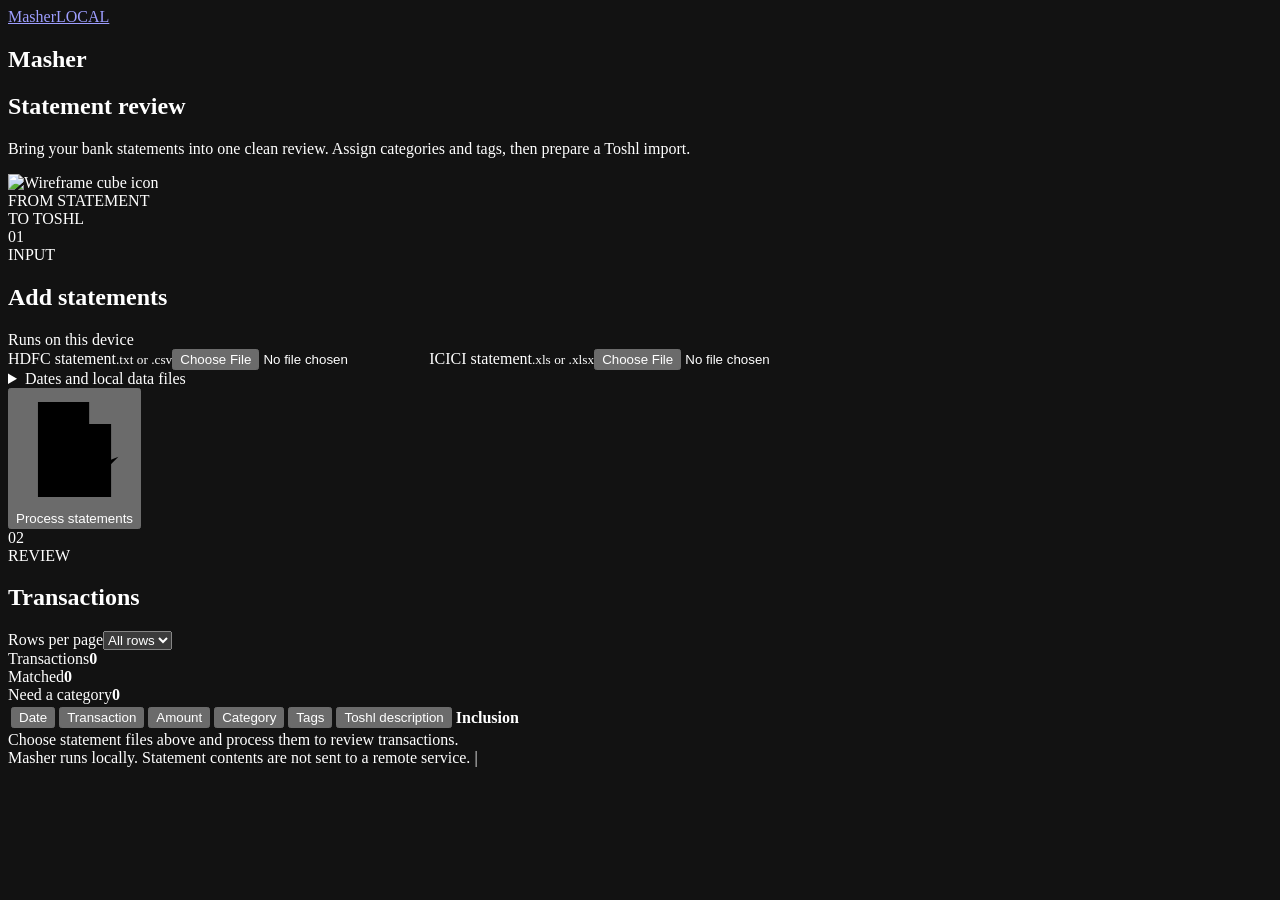
==== ui/static/index.html @ 63fa6dd4 "refactor: move test-ui off production line" ====
<!doctype html>
<html lang="en">
<head>
  <meta charset="utf-8">
  <meta name="viewport" content="width=device-width, initial-scale=1">
  <meta name="color-scheme" content="dark">
  <title>Masher</title>
  <link rel="icon" type="image/svg+xml" href="/static/masher-icon.svg?v=2">
  <link rel="stylesheet" href="/static/styles.css">
  <script src="/static/app.js" defer></script>
</head>
<body>
  <main class="shell">
    <header class="site-header">
      <a class="brand" href="#top" aria-label="Masher home"><span class="brand-name">Masher</span><span class="local-badge">LOCAL</span></a>
    </header>

    <section class="hero" id="top">
      <div class="hero-copy">
        <h1 id="setup-title">Masher</h1>
        <h2 class="hero-subtitle">Statement review</h2>
        <p>Bring your bank statements into one clean review. Assign categories and tags, then prepare a Toshl import.</p>
      </div>
      <div class="hero-index" aria-label="Workflow summary">
        <img class="doc-icon" src="/static/masher-icon.svg" alt="Wireframe cube icon">
        <div class="hero-index-copy">
          <div class="hero-index-rule"></div>
          <span class="eyebrow">FROM STATEMENT<br>TO TOSHL</span>
        </div>
      </div>
    </section>

    <section id="import-section" class="workflow-section setup-panel" aria-labelledby="input-title">
      <div class="section-heading">
        <div class="section-title"><span class="section-number">01</span><div class="section-heading-copy"><div class="eyebrow">INPUT</div><span class="section-heading-rule" aria-hidden="true"></span><h2 id="input-title">Add statements</h2></div></div>
        <span class="local-status"><span class="status-dot"></span>Runs on this device</span>
      </div>
      <div class="file-grid">
        <label class="file-field"><span>HDFC statement</span><small>.txt or .csv</small><input id="hdfc" type="file" accept=".txt,.csv"></label>
        <label class="file-field"><span>ICICI statement</span><small>.xls or .xlsx</small><input id="icici" type="file" accept=".xls,.xlsx"></label>
      </div>
      <details class="advanced">
        <summary>Dates and local data files</summary>
        <div class="advanced-grid">
          <label>From<input id="start-date" type="date"></label>
          <label>Through<input id="end-date" type="date"></label>
          <label class="wide">Toshl categories and tags<input id="taxonomy-path" type="text"></label>
          <label class="wide">Saved mappings<input id="mappings-path" type="text"></label>
          <label class="wide">Omitted descriptions<input id="omissions-path" type="text"></label>
        </div>
      </details>
      <div class="action-row"><button id="process-button" class="button primary" type="button"><svg class="button-icon" viewBox="0 0 16 16" aria-hidden="true"><path d="M3 1.5h7l3 3v10H3zM10 1.5v3h3M5 7h6M5 9.5h3M5 12h2"/><path d="m9 11 1.5 1.5L14 9"/></svg>Process statements</button><span id="process-status" class="status" role="status"></span></div>
    </section>

    <section id="review-section" class="workflow-section review-section">
      <div class="section-heading review-heading">
        <div class="section-title"><span class="section-number">02</span><div class="section-heading-copy"><div class="eyebrow">REVIEW</div><span class="section-heading-rule" aria-hidden="true"></span><h2>Transactions</h2></div></div>
        <label class="page-size-label">Rows per page<select id="page-size"><option value="all" selected>All rows</option><option value="25">25</option><option value="50">50</option><option value="100">100</option></select></label>
      </div>
      <div class="metrics" id="metrics">
        <div class="metric"><span>Transactions</span><strong>0</strong></div>
        <div class="metric"><span>Matched</span><strong>0</strong></div>
        <div class="metric"><span>Need a category</span><strong>0</strong></div>
      </div>
      <div class="table-wrap is-empty">
        <table>
          <thead><tr>
            <th><button data-sort="date">Date</button></th>
            <th><button data-sort="normalised_description">Transaction</button></th>
            <th><button data-sort="amount">Amount</button></th>
            <th><button data-sort="category_id">Category</button></th>
            <th><button data-sort="tag_ids">Tags</button></th>
            <th><button data-sort="toshl_description">Toshl description</button></th>
            <th><span>Inclusion</span></th>
          </tr></thead>
          <tbody id="transaction-rows"></tbody>
        </table>
        <div id="table-empty-state" class="table-empty-state">Choose statement files above and process them to review transactions.</div>
      </div>
      <div id="review-controls" hidden>
        <ul class="notice">
          <li>Omit once excludes a transaction from this export. Omit always also saves its normalized description for future runs.</li>
          <li>Downloads include your current edits. Category and tag mappings update only when Update mappings is checked and you download the Toshl import.</li>
        </ul>
        <div class="save-row">
          <div class="export-options">
            <label class="check-label"><input id="update-mappings" type="checkbox" checked> Update mappings</label>
            <label class="check-label"><input id="skip-unclassified" type="checkbox"> Export classified transactions only when some rows have no category</label>
          </div>
        </div>
        <div class="pager">
          <button id="previous-page" class="button secondary" type="button" disabled>← Previous</button>
          <strong id="page-indicator">Page 1 of 1</strong>
          <button id="next-page" class="button secondary" type="button" disabled>Next →</button>
        </div>
        <div id="save-status" class="save-status" role="status"></div>
        <div id="downloads" class="downloads" hidden>
          <button id="download-toshl" class="button primary" type="button"><svg class="button-icon" viewBox="0 0 16 16" aria-hidden="true"><path d="M8 2v9m0 0 3.5-3.5M8 11 4.5 7.5M2 11v3h12v-3"/></svg>Download Toshl import CSV</button>
          <button id="download-reviewed" class="button secondary" type="button"><svg class="button-icon" viewBox="0 0 16 16" aria-hidden="true"><path d="M3 1.5h7l3 3v10H3zM10 1.5v3h3M5 8h6M5 10.5h6M5 13h4"/></svg>Download reviewed transactions CSV</button>
        </div>
      </div>
    </section>
    <footer>Masher runs locally. Statement contents are not sent to a remote service. <span aria-hidden="true">|</span> <time id="footer-date"></time></footer>
  </main>
</body>
</html>
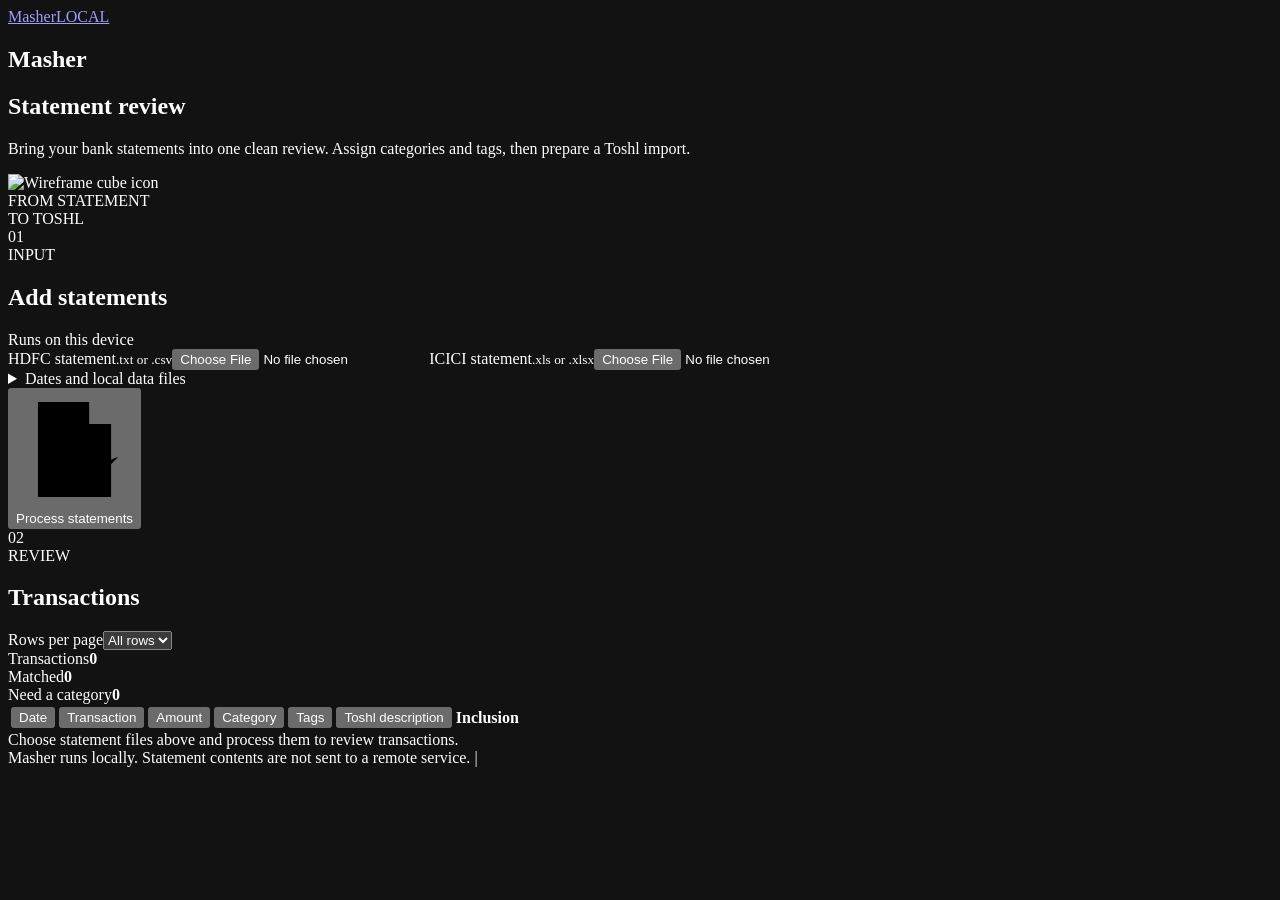
==== commit 7c2f6178: "feat: sync to toshl directly via API" ====
--- a/ui/static/index.html
+++ b/ui/static/index.html
@@ -80,7 +80,8 @@
       <div id="review-controls" hidden>
         <ul class="notice">
           <li>Omit once excludes a transaction from this export. Omit always also saves its normalized description for future runs.</li>
-          <li>Downloads include your current edits. Category and tag mappings update only when Update mappings is checked and you download the Toshl import.</li>
+          <li>Downloads and sync use your current edits. Category and tag mappings update only when Update mappings is checked and you download the Toshl import or sync with Toshl.</li>
+          <li>Sync with Toshl creates transactions in your configured account. Do not sync the same review more than once.</li>
         </ul>
         <div class="save-row">
           <div class="export-options">
@@ -95,7 +96,8 @@
         </div>
         <div id="save-status" class="save-status" role="status"></div>
         <div id="downloads" class="downloads" hidden>
-          <button id="download-toshl" class="button primary" type="button"><svg class="button-icon" viewBox="0 0 16 16" aria-hidden="true"><path d="M8 2v9m0 0 3.5-3.5M8 11 4.5 7.5M2 11v3h12v-3"/></svg>Download Toshl import CSV</button>
+          <button id="sync-toshl" class="button primary" type="button"><svg class="button-icon" viewBox="0 0 16 16" aria-hidden="true"><path d="M13 5V2m0 3h-3M3 11v3m0-3h3M3.7 6A5 5 0 0 1 12 3.5M12.3 10A5 5 0 0 1 4 12.5"/></svg>Sync with Toshl</button>
+          <button id="download-toshl" class="button secondary" type="button"><svg class="button-icon" viewBox="0 0 16 16" aria-hidden="true"><path d="M8 2v9m0 0 3.5-3.5M8 11 4.5 7.5M2 11v3h12v-3"/></svg>Download Toshl import CSV</button>
           <button id="download-reviewed" class="button secondary" type="button"><svg class="button-icon" viewBox="0 0 16 16" aria-hidden="true"><path d="M3 1.5h7l3 3v10H3zM10 1.5v3h3M5 8h6M5 10.5h6M5 13h4"/></svg>Download reviewed transactions CSV</button>
         </div>
       </div>
